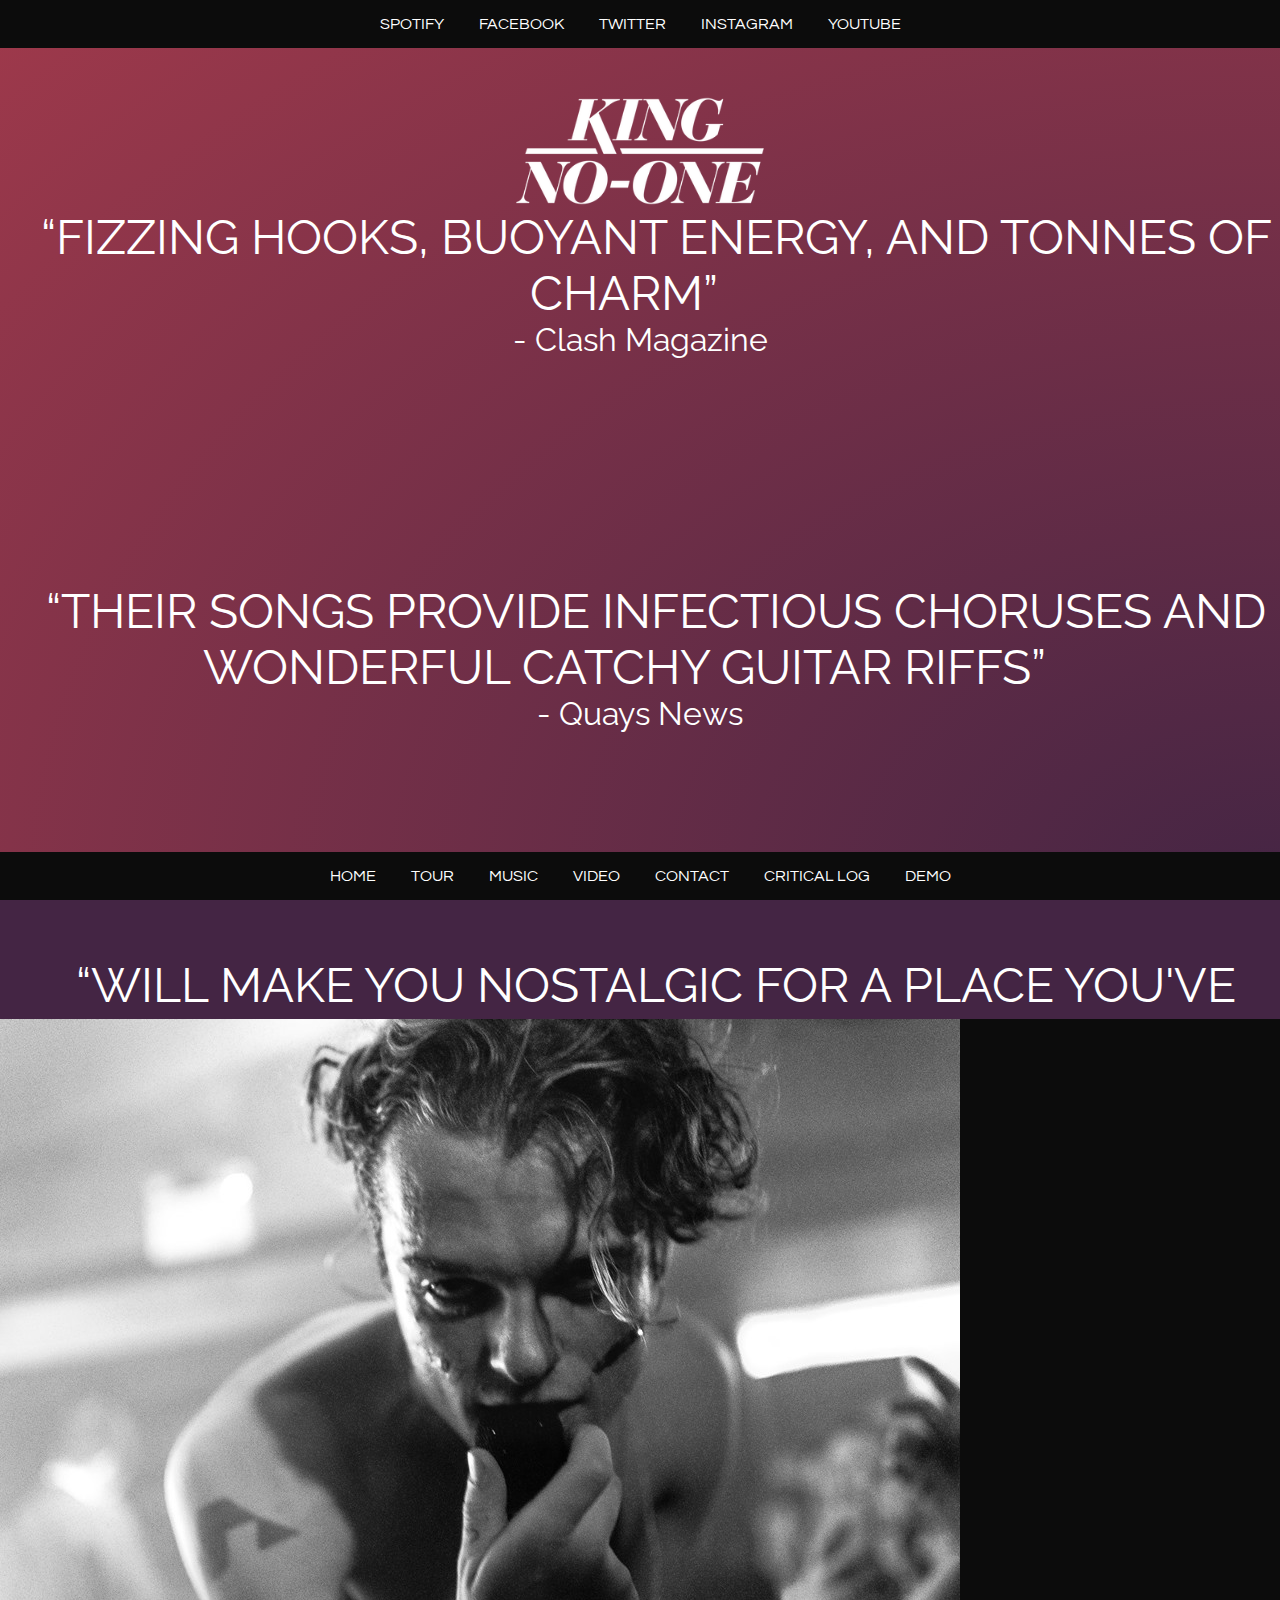
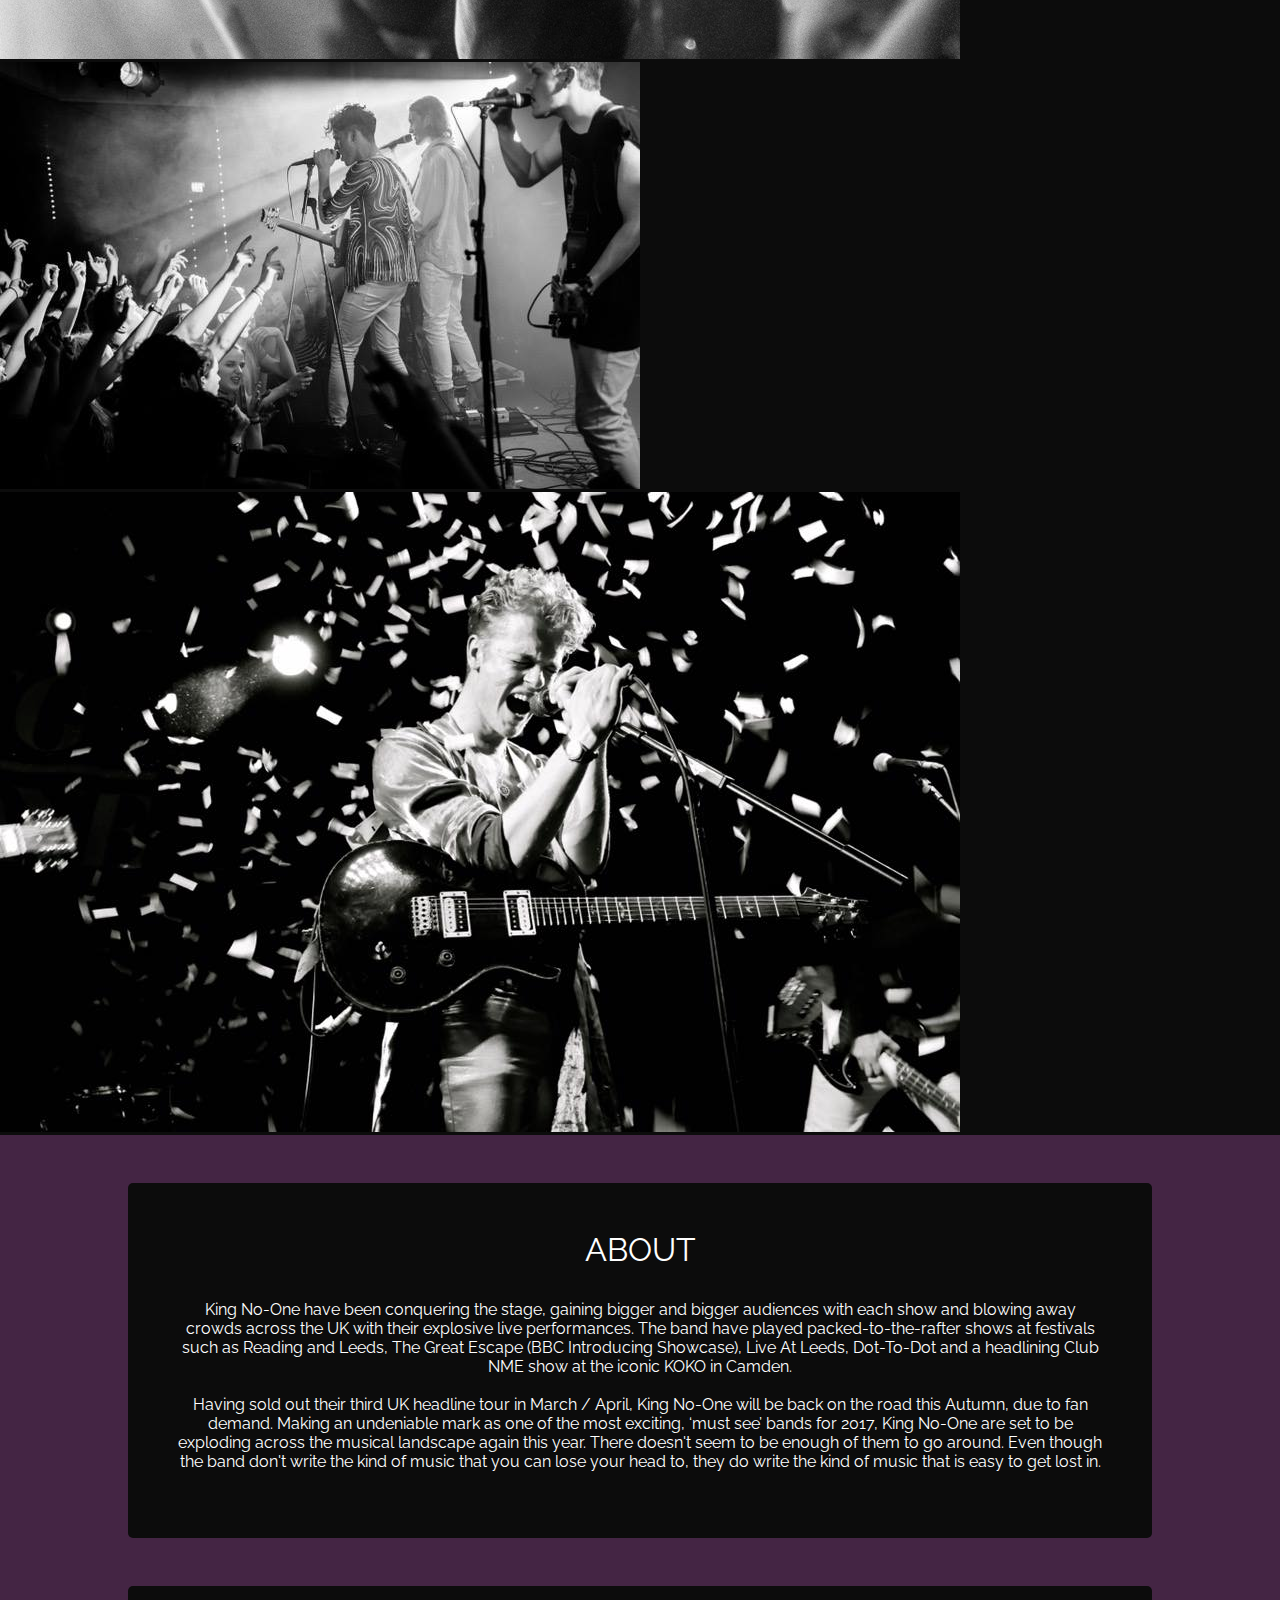
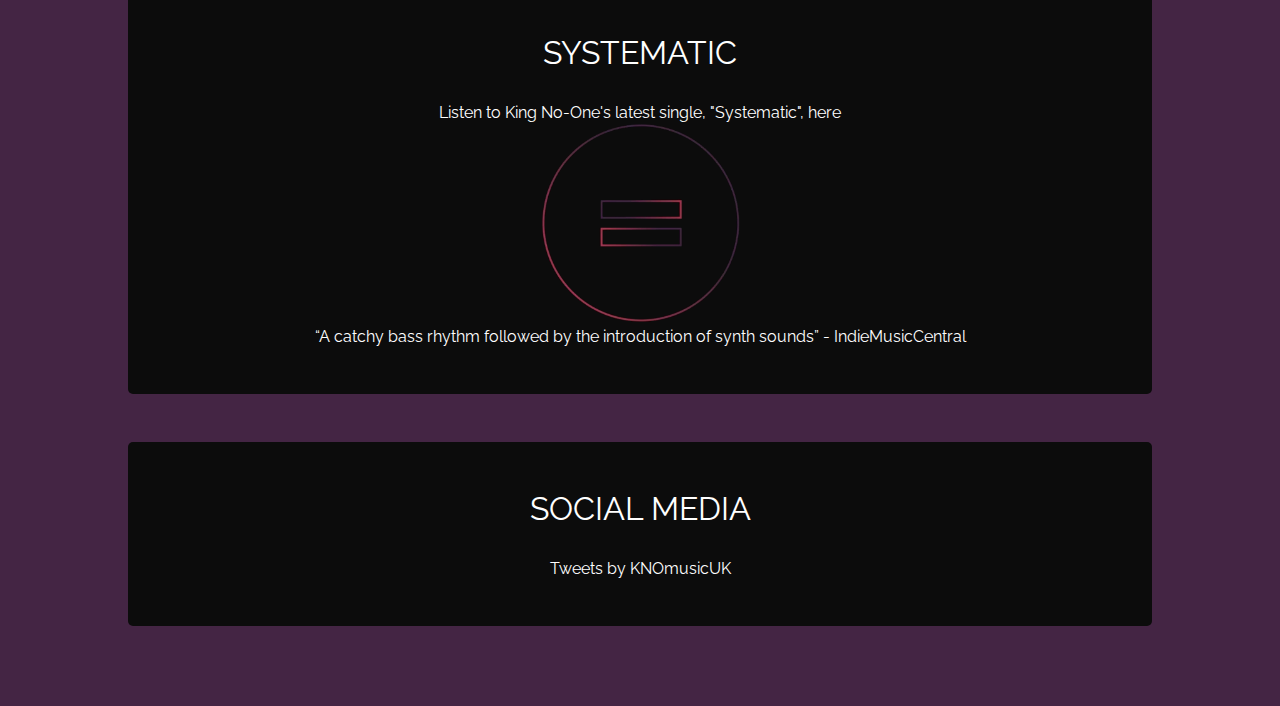
==== index.html @ 7423b207 "Release 1" ====
﻿<!DOCTYPE html>
<html lang="en">
<head>
	<meta charset="utf-8">
	<!--Set the title of the page-->
	<title>Home</title>

	<!--Loads both the constant style sheets and any styles unique to the home page-->
	<link rel="stylesheet" type="text/css" href="CSS/constantStyles.css">
	<link rel="stylesheet" type="text/css" href="CSS/homeStyles.css">

	<!--Loads style sheets for the Slick library-->
	<link rel="stylesheet" type="text/css" href="slick-1.8.0/slick/slick.css">
	<link rel="stylesheet" type="text/css" href="slick-1.8.0/slick/slick-theme.css">

	<!--Links to external webfonts using the Google Fonts API-->
	<link href="https://fonts.googleapis.com/css?family=Questrial" rel="stylesheet">
	<link href="https://fonts.googleapis.com/css?family=Raleway" rel="stylesheet">

	<!--Loads in the jQuery library-->
	<script src="https://ajax.aspnetcdn.com/ajax/jQuery/jquery-3.2.1.min.js"></script>
	
	<!--Loads the Slick.js library, Twitter widget JavaScript, and the Bandsintown widget JavaScript-->
	<script src="slick-1.8.0/slick.js"></script>
	<script async src="https://platform.twitter.com/widgets.js" charset="utf-8"></script>
	<script charset="utf-8" src="https://widget.bandsintown.com/main.min.js"></script>

	<!--Loads home-page specific and global JavaScript files-->
	<script src="JS/homeJS.js"></script>
	<script src="JS/constantJS.js"></script>
</head>

<body>
	<header>
	
		<!--This symbol will be used to open the side-menu when the site is viewed on a mobile site-->
		<h2 id="open">☰</h2>
		
		<!--Navigation bar that provides links to the band's social media pages. Will appear at top of page-->
		<nav class="navbar" id="top">
			<ul>
				<li><a href="https://open.spotify.com/artist/6hWReUQlQwLTYlmZ1vltRB">Spotify</a></li>
				<li><a href="https://www.facebook.com/KNOmusicUK/">Facebook</a></li>
				<li><a href="https://twitter.com/KNOmusicUK?ref_src=twsrc%5Egoogle%7Ctwcamp%5Eserp%7Ctwgr%5Eauthor">Twitter</a></li>
				<li><a href="https://www.instagram.com/knomusicuk/">Instagram</a></li>
				<li><a href="https://www.youtube.com/channel/UCgjVcEB3-OOL94BDV9VC0Nw">YouTube</a></li>
			</ul>
		</nav>

		<!--Displays the band's logo-->
		<figure>
			<img id="logo" src="Assets/logotransparent.png" alt="King No-One Logo">
		</figure>
	</header>

	<!--This section is used as a container for a text-based slideshow of quotes, controlled using the Slick.js library-->
	<section class="content" id="quoteSlideshow">
            <p class="source"><q class="quote">Fizzing hooks, buoyant energy, and tonnes of charm</q><br> - Clash Magazine</p>
		    <p class="source"><q class="quote">Their songs provide infectious choruses and wonderful catchy guitar riffs</q><br> - Quays News</p>
		    <p class="source"><q class="quote">Will make you nostalgic for a place you've never been</q><br> - IndieCentralMusic.com</p>
		    <p class="source"><q class="quote">Selling out red hot show after red hot show</q><br> - Clash Magazine</p>
		    <p class="source"><q class="quote">One of the most successful unsigned bands of their genre</q><br> - TMRW</p>
        
	</section>

	<!--Section is used as a container for a Slick.js image slideshow-->
	<section id="imageSlideshow">
		<figure>
			<img src="Assets/slideshowimg1.jpg" alt="Image 1">
		</figure>
		<figure>
			<img src="Assets/slideshowimg2.jpg" alt="Image 2">
		</figure>
		<figure>
			<img src="Assets/slideshowimg3.jpg" alt="Image 3">
		</figure>
	</section>

	<section class="content">
		<!--This div contains the 'about' section of the site-->
		<div class="contentDiv">
			<h2>About</h2>
			<p>King No-One have been conquering the stage, gaining bigger and bigger audiences with each show and blowing away
				crowds across the UK with their explosive live performances. The band have played packed-to-the-rafter shows at
				festivals such as Reading and Leeds, The Great Escape (BBC Introducing Showcase), Live At Leeds, Dot-To-Dot and a
				headlining Club NME show at the iconic KOKO in Camden.</p><br><p>
				Having sold out their third UK headline tour in March / April, King No-One will be back on the road this Autumn,
				due to fan demand.
Making an undeniable mark as one of the most exciting, ‘must see’ bands for 2017, King No-One are set to be exploding across
the musical landscape again this year. There doesn't seem to be enough of them to go around. Even though the band don't write
 the kind of music that you can lose your head to, they do write the kind of music that is easy to get lost in.</p>
			<br>
		</div>

		<!--The whole div is a link to the 'music' page of the site, and displays information about the band's latest single-->
		<a href="music.html">
			<div class="contentDiv highlightDiv" id="singleLink">
				<h2>Systematic</h2>
				<p>Listen to King No-One's latest single, "Systematic", here</p>
				<img src="Assets/systematicArt.png" alt="Systematic Artwork">
				<p><q>A catchy bass rhythm followed by the introduction of synth sounds</q> - IndieMusicCentral</p>
			</div>
		</a>

		<!--Div contains the Twitter timeline widget to display the band's twitter feed. This uses an externally-hosted JavaSCript file-->
		<div class="contentDiv" id="social">
			<h2>Social Media</h2>
			<a class="twitter-timeline" data-chrome="nofooter noborders transparent noheader" data-height="500" data-width="1000" 
			data-theme="dark" href="https://twitter.com/KNOmusicUK?ref_src=twsrc%5Etfw">Tweets by KNOmusicUK</a>
		</div>
	</section>

	<!--Navbar that contains links to other pages of the website, placed at the bottom of the page within the footer-->
	<footer class = "navbar" id="bottom">
			<nav>
				<ul>
					<li><a href="index.html">Home</a></li>
					<li><a href="tourDates.html">Tour</a></li>
					<li><a href="music.html">Music</a></li>
					<li><a href="video.html">Video</a></li>
					<li><a href="contact.html">Contact</a></li>
					<li><a href="criticalLog.html">Critical Log</a></li>
					<li><a href="demo.html">Demo</a></li>					
				</ul>
			</nav>
	</footer>
</body>
</html>
---- CSS/constantStyles.css ----
/*For resetting all CSS preset styles */
html, body, div,
 span, applet, object, iframe,
h1, h2, h3, h4, h5, h6, p, blockquote, pre,
a, abbr, acronym, address, big, cite, code,
del, dfn, em, img, ins, kbd, q, s, samp,
small, strike, strong, sub, sup, tt, var,
b, u, i, center, video,
dl, dt, dd, ol, ul, li,
fieldset, form, label, legend,
table, caption, tbody, tfoot, thead, tr, th, td,
article, aside, canvas, details, embed,
figure, figcaption, footer, header, hgroup,
menu, nav, section{
	/*Forces objects to be vertically aligned with the baseline of their parent elements*/
	vertical-align:baseline;
	/*Removes all padding, margins, and borders that may be set up automatically by a browser */
	margin:0;
	padding:0;
	border:0;
	/*Sets the default font size to 100% of the browser's automatic size, usually 16px */
	font-size:14px;
	font:inherit;
}

body{
	/*Creates a radial gradient that fills the whole of the page's background, using a single colour as a default */
	background-repeat:no-repeat;
	background-attachment:fixed;
	background-color:#442544;
	
	-webkit- background-image:radial-gradient(ellipse farthest-corner at right bottom, #442544 0%, #9F394B 100%);
	-o- background-image:radial-gradient(ellipse farthest-corner at right bottom, #442544 0%, #9F394B 100%);
	-moz- background-image:radial-gradient(ellipse farthest-corner at right bottom, #442544 0%, #9F394B 100%);
	-ms- background-image:radial-gradient(ellipse farthest-corner at right bottom, #442544 0%, #9F394B 100%);
	background-image:radial-gradient(ellipse farthest-corner at right bottom, #442544 0%, #9F394B 100%);
	background-size:100vw;
	/*Hides horizontal excess, whilst allowing for vertical scroll */
	overflow-y:scroll;
	overflow-x:hidden;
	/*Uses Google Fonts to set the default font and font colour */
	font-family:"Questrial", sans-serif;
	color:white;
	/*Adds a margin to the bottom of the page so that the footer does not cover content */
	margin-bottom:5rem;
}

.navbar {
	/*Sets both navigation bars background colours, enables them to fill the entire width of a display, and sets the relative height of them */
	background-color:#0c0c0c;
	width:100vw;
	height:auto;
	/*Centre-alligns text and sets all to uppercase to maintain consistency */
	text-align:center;
	text-transform:uppercase;
}

/*Enables each list element and the link contained within them to be displayed in a horizontal line, with padding to seperate list elements*/
.navbar li{
	display:inline-block;
	vertical-align:middle;
	margin:1em;
}

.navbar .close{
	display:none;
}

#open{
	display:none;
}

/*Removes link decoration within the navbar such as underlining and highlighting, and sets the duration for any transitions that may occur*/
.navbar a{
	transition-duration:0.5s;
	text-decoration:none;
	color:white;
}

/*Changes the colour of links to maroon when hovered over */
.navbar a:hover{
	color:#9F394B;
}

/*Darkens the link colour when pressed */
.navbar a:active{
	color:#442544;
}

/*Forces only the top navigation bar to stay at the top of the page in an absolute manner */
#top{
  position:relative;
  z-index:2;
  top:0;
}

/*Forces only the bottom navigation bar to stay at the bottom of the screen visible to the user, so that it is always accessible */
#bottom{
  position:fixed;
  bottom:0;
}

.content{
	/*Displays the main content of the page in a block format, centering each element*/
	display:block;
	float:center;
	width:90vw;
	height:auto;
	/*Sets the standard text colour to be white, whilst using Google Fonts to set the default font*/
	color:white;
	text-align:center;
	font-family:"Raleway", sans-serif;
}

.content h2{
	/*Sets the font size of headings to be twice the default font size, capitalising and adding padding*/
	font-size:2rem;
	text-transform:uppercase;
	padding-bottom:2rem;
}

.content a{
	/*Remove any underlining and highlighting from links*/
	color:white;
	text-decoration:none;
}

/*There are three divs on the index page that will have darkened backgrounds to
make them easier to read. Their overflow is hidden, and sufficient padding and
margins are applied. The corners of each div are rounded slightly
*/
.contentDiv{
	position:relative;
	display:block;
    box-sizing:border-box;
    width:80vw;
	overflow:hidden;
	background-color:#0c0c0c;
	padding:3rem;
	margin-left:10vw;
	margin-right:10vw;
	margin-top:3rem;
	margin-bottom:3rem;
	border-radius:5px;
}

.highlightDiv{
	transition-duration:0.5s;
}

/*The background colour of the element changes to a lighter grey when hovered
over, and corners become slightly more rounded
*/
.highlightDiv:hover{
	background-color:#222222;
	border-radius:10px;
}

/* Mobile site only*/
@media only screen and (max-width:599px){
    #open{
		/* The menu icon will be visible in the top left corner of the display*/
        position:relative;
        display:inline-block;
        z-index:3;
	    cursor:pointer;
	    width:30px;
	    height:auto;
	    padding:1rem;
	    float:left;
        color:white;
	    transition-duration:0.5s;
    }

	/* The top and bottom navigation bars are hidden*/
    #top{
        display:none;
    }

    #bottom{
        display:none;
    }
	
	/* The mobile navigation bar is given a width of 0px until it is clicked, and will expand in 0.5 seconds*/
    .navbar{
		height:100%;
		width:0px;
		position:fixed;
		z-index:1;
		overflow-x:hidden;
		transition:0.5s;
	}

	/* The padding around each menu item is increased*/
    .navbar ul{
        padding-top:3rem;
    }

	/* List items are displayed one per line*/
	.navbar li{
		display:block;
	}
	
	/* Content divs will fill the screen and lose their rounded corners*/
    .contentDiv{
        width:100vw;
        margin-left:0;
        margin-right:0;
        margin-top:1rem;
        margin-bottom:1rem;
        border-radius:0px;
    }
}
---- CSS/homeStyles.css ----
/*Centers the logo and ensures that the image is the only thing shown on
that 'line' of the website. Also sets padding to 3 rem so that there is
clearance between the navigation bar and the logo
*/
#logo{
	display:block;
	margin-left:auto;
	margin-right:auto;
	padding:3rem;
	width:20%;
	height:auto;
}

/*Resizes the slideshow container so that at most it will fill 60% of the
screen height when viewed on a desktop. Also prevents the user from interacting
with the slideshow to make the home screen appear minimalistic
*/
#quoteSlideshow{
	margin:0;
    width:100vw;
	height:60vh;
	pointer-events:none;
	top:50%;
	transform:translateY(-50%);
}

/*Moves slideshow text down the screen slightly */
#quoteSlideshow p{
    margin-top:25vh;
}

/*Enlarges the font size of each quote and makes each one uppercase. Also
applies padding so that the quote is sufficiently separated from the source
*/
.quote{
    position:relative;
    margin-top:25vh;
    margin-bottom:auto;
	font-size:3rem;
	padding:2rem;
	text-transform:uppercase;
}

/*Makes the source text larger than standard text, but smaller than the quote
itself
*/
.source{
	font-size:2rem;
}

/*The background colour of the image slideshow is darkened, centered, and
given an automatic height based on the dimensions of the slideshow itself
(shown later in more detail)
*/
#imageSlideshow{
	background-color:#0c0c0c;
	display:block;
	position:relative;
	float:center;
	height:auto;
}

/*The transition time from the div being black to grey is set to 0.5 seconds */
#single{
	transition-duration:0.5s;
}

/*The image displayed within the 'single' div is set to a fixed width of 200
pixels
*/
#singleLink img{
	width:200px;
	height:auto;
}


/*Each item contained within the slideshow is set to fill 100% of the width
of its containing element
*/
.slick-slide img {
	width:100%;
}

/*Items that are not currently at the 'center' of the slideshow are made less
opaque
*/
.slick-slide {
	transition:all ease-in-out.3s;
  opacity:0.2;
}

/*Items are set to 0.5 opacity when fading in or out of the 'center' of the
slideshow
*/
.slick-active {
	opacity:0.5;
}

/*The item currently at the 'center' of the slideshow is made opaque */
.slick-current {
	opacity:1;
}

/*The following CSS is built for mobile use of the website. When the width of
the browser is less than 600px, the following styles will be applied
*/
@media only screen and (max-width:599px){
	/* The logo is made slightly larger relative to the web page, and is given a
	'sticky' position rather than relative
	 */
	#logo{
		position:sticky;
		width:25%;
		top:0;
	}

	/*The height of the quote slideshow is set to fill the remaining space of the 
	container, preventing overlapping with the image slideshow */
	#quoteSlideshow{
		top:30vh;
		padding-bottom:100%;
	}

	/*The font sizes of both quote text and source text is reduced so that there
	are fewer line breaks */
	.quote{
		font-size:2rem;
	}

	.source{
		font-size:1rem;
	}
}
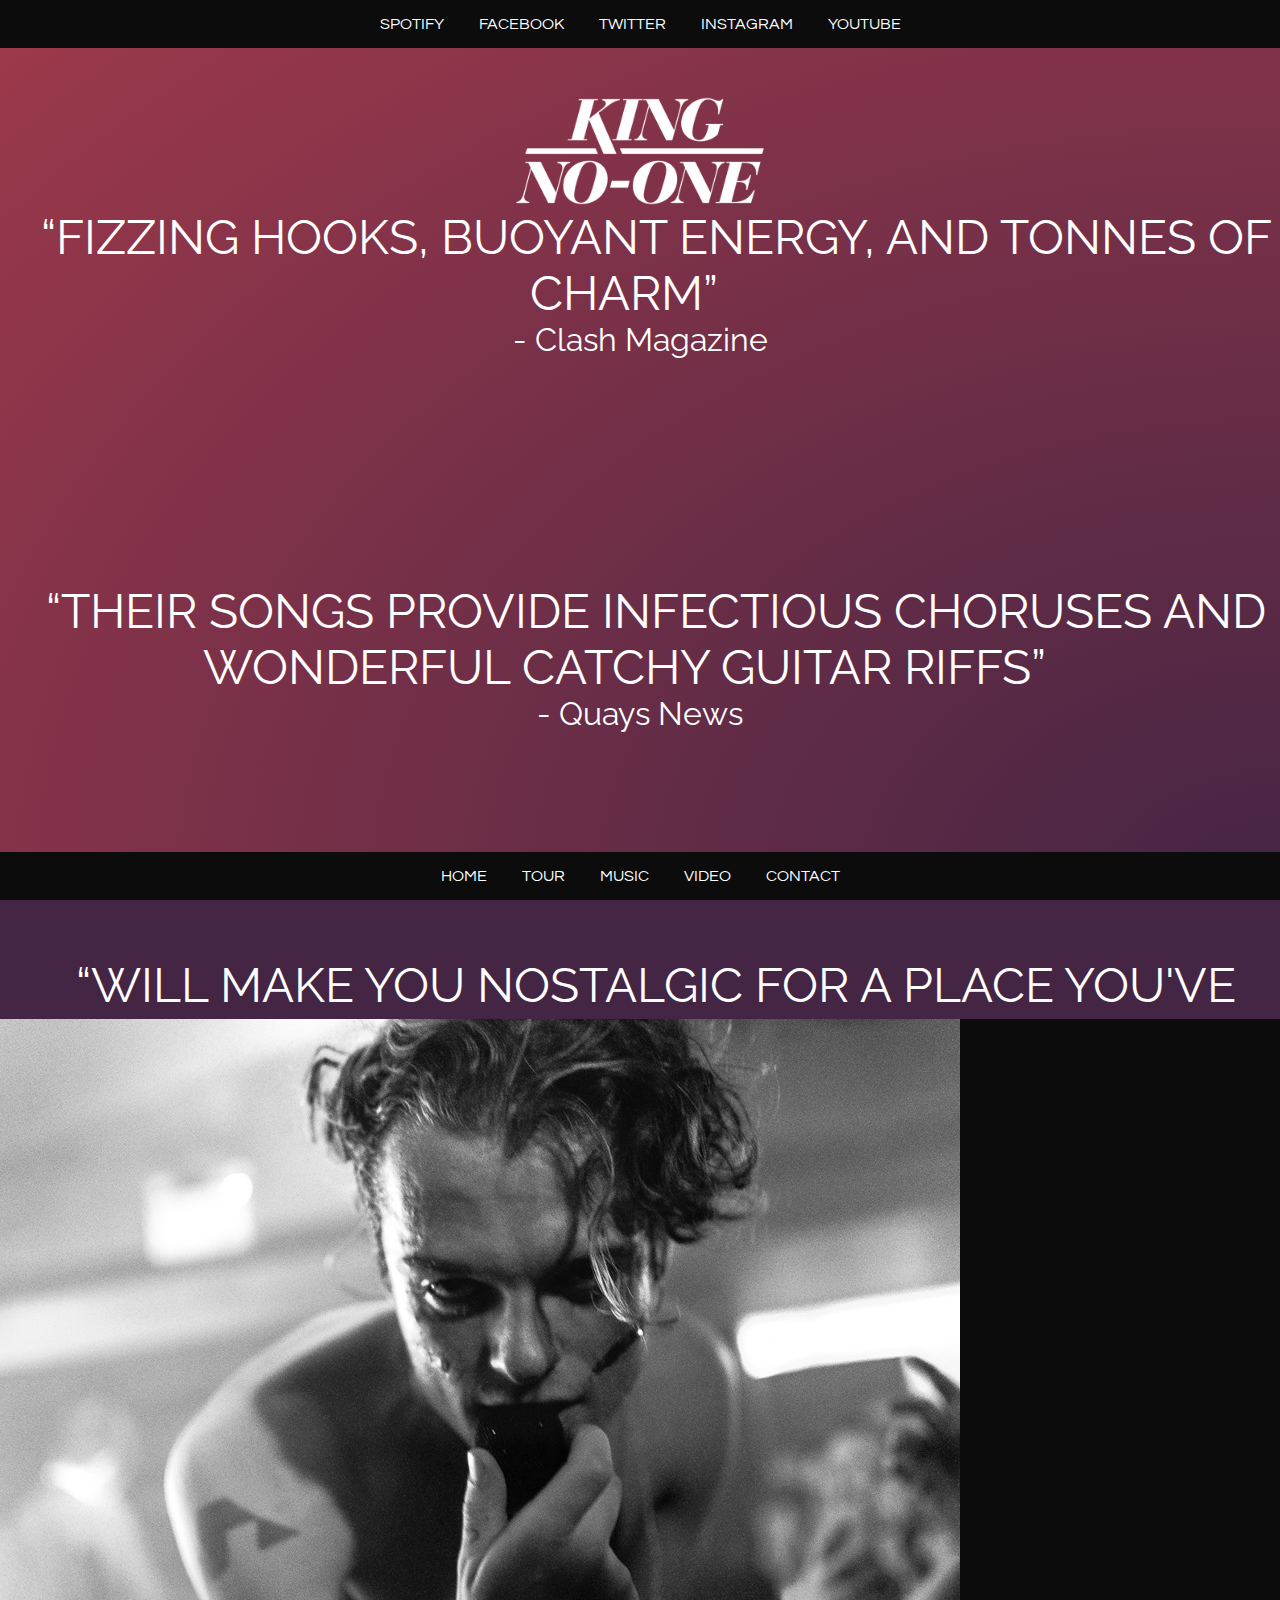
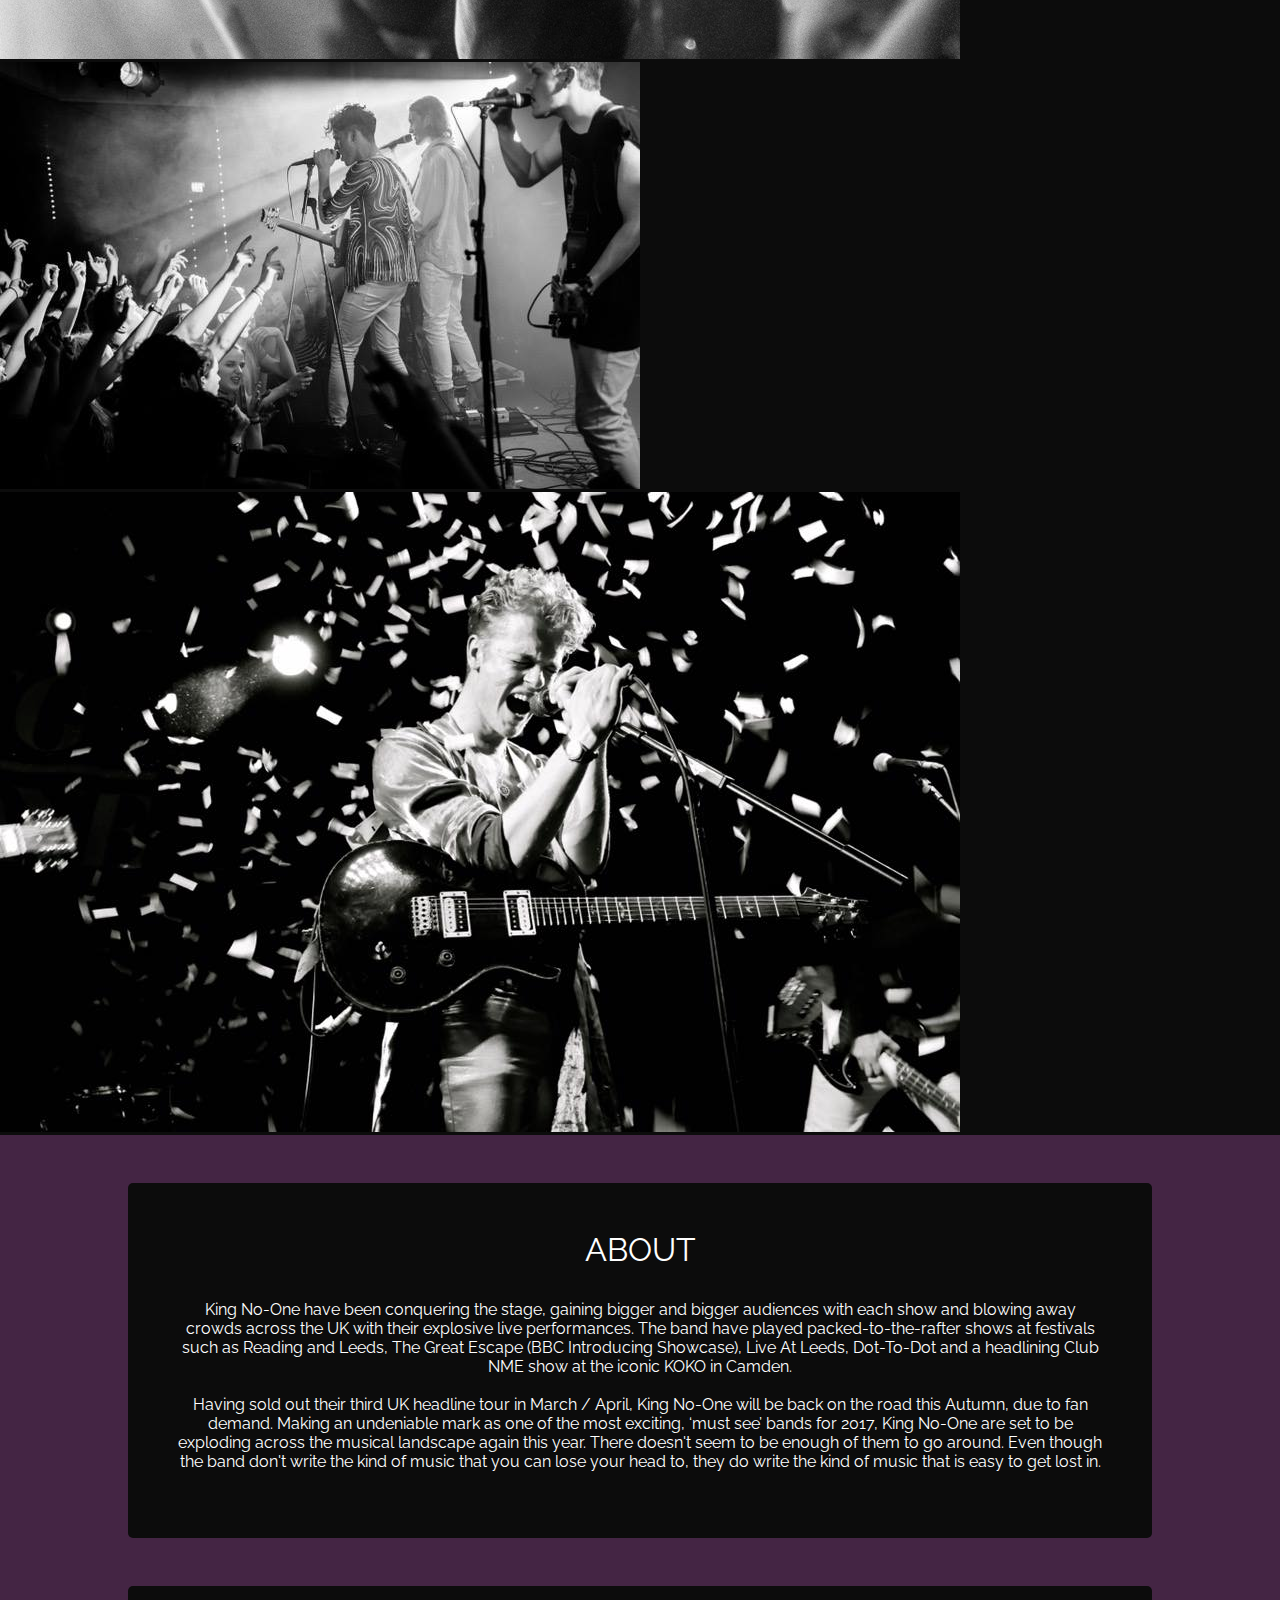
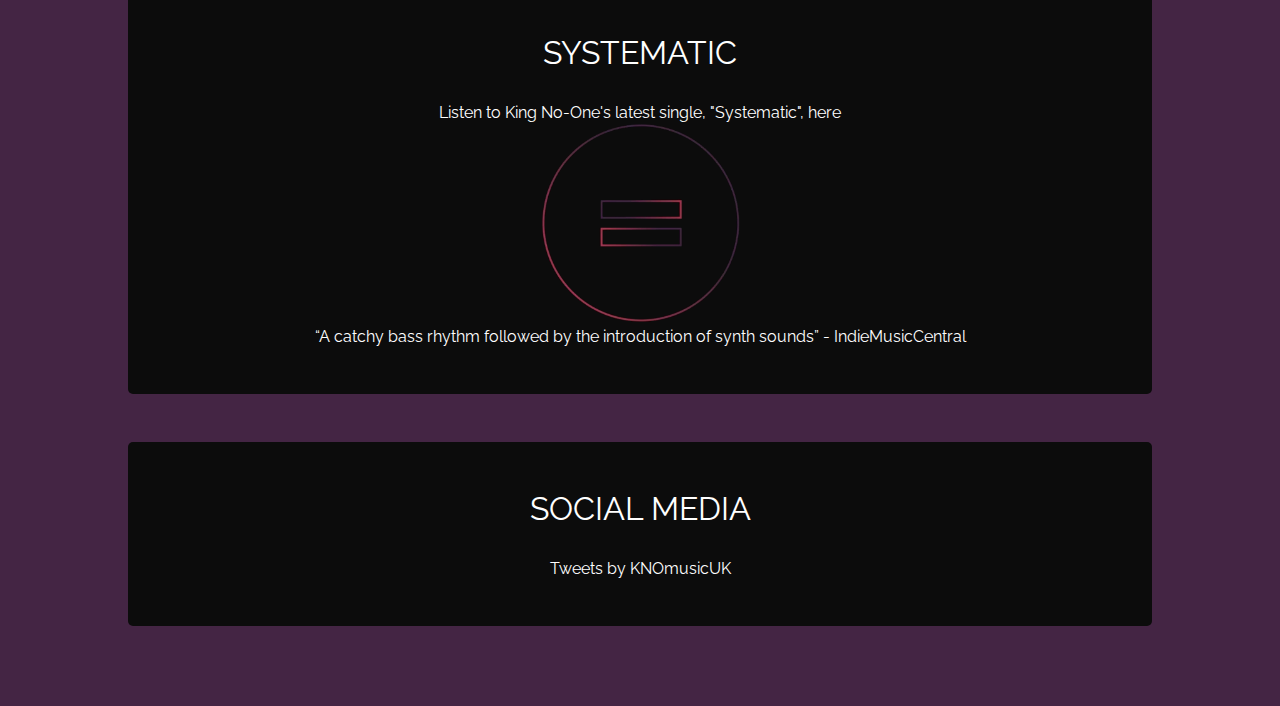
==== commit 7b5f9f8b: "Update index.html" ====
--- a/index.html
+++ b/index.html
@@ -118,9 +118,7 @@
 					<li><a href="tourDates.html">Tour</a></li>
 					<li><a href="music.html">Music</a></li>
 					<li><a href="video.html">Video</a></li>
-					<li><a href="contact.html">Contact</a></li>
-					<li><a href="criticalLog.html">Critical Log</a></li>
-					<li><a href="demo.html">Demo</a></li>					
+					<li><a href="contact.html">Contact</a></li>					
 				</ul>
 			</nav>
 	</footer>
